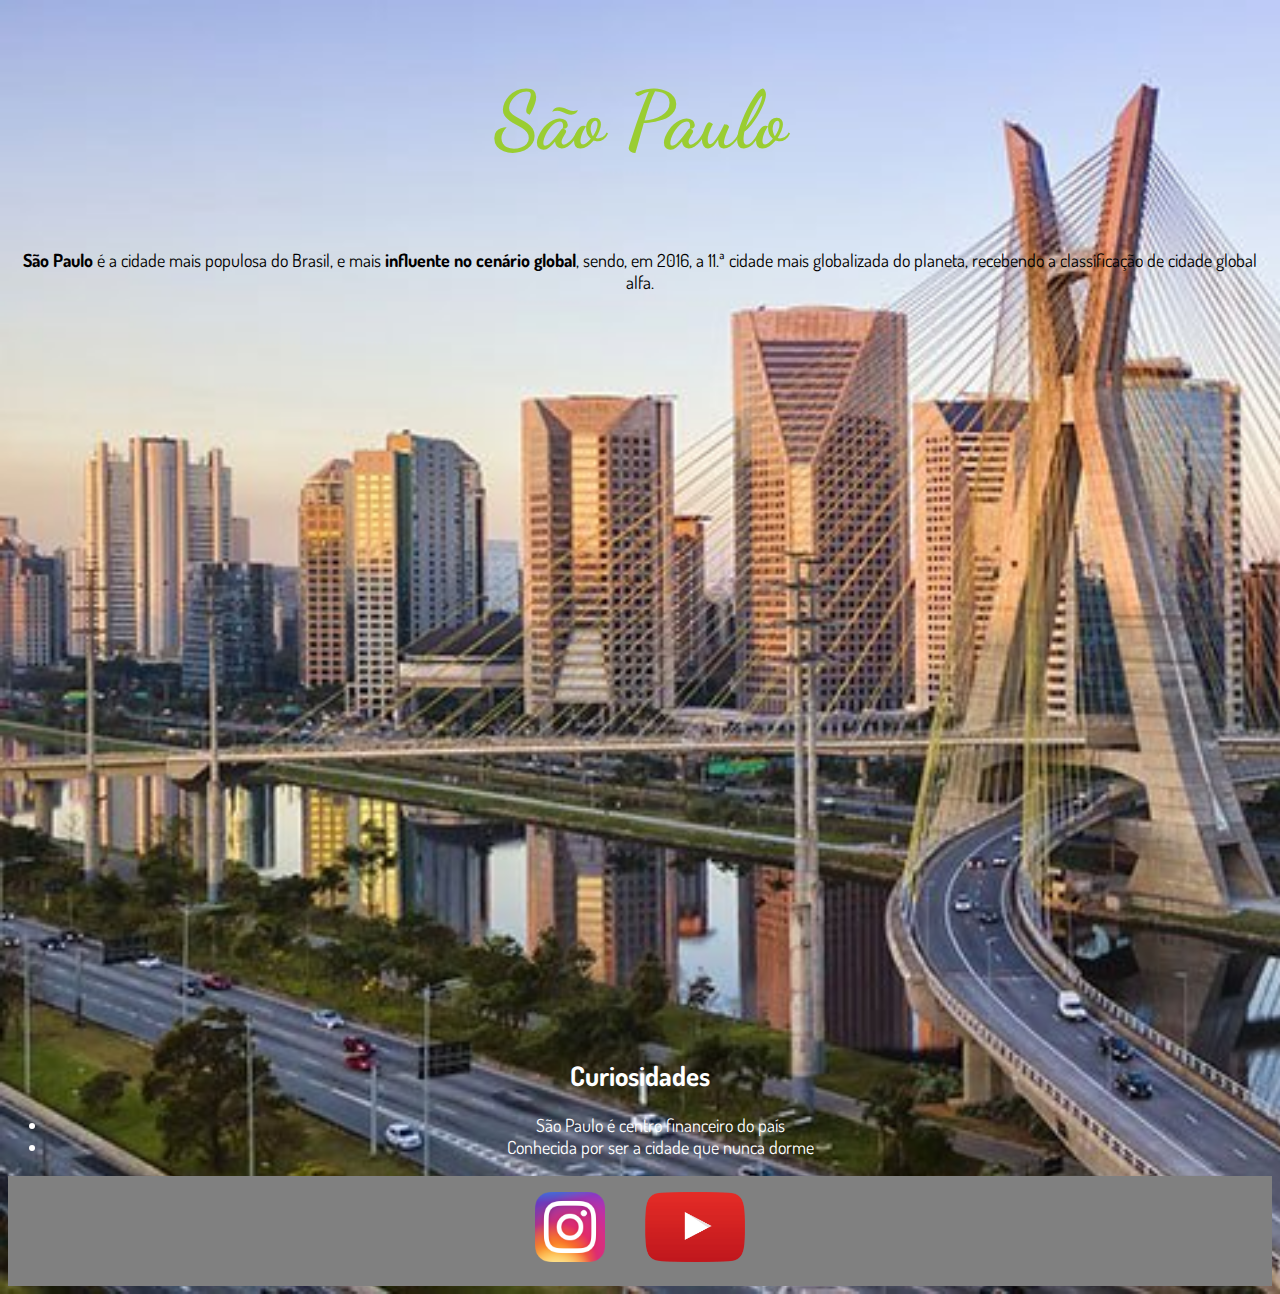
==== Checkpoint2/index.html @ 40dd95e5 "Add files via upload" ====
<!DOCTYPE html>
<html lang="en">
<head>
    <meta charset="UTF-8">
    <meta http-equiv="X-UA-Compatible" content="IE=edge">
    <meta name="viewport" content="width=device-width, initial-scale=1.0">
    <link rel="stylesheet" href="./css/style.css">
    <title>Document</title>
</head>
<body>
    <header>
        <h1>São Paulo</h1>
    </header>

    <section id="main">
    <p><strong>São Paulo</strong> é a cidade mais populosa do Brasil, 
        e mais <strong>influente no cenário global</strong>, sendo, em 2016, 
        a 11.ª cidade mais globalizada do planeta, recebendo a classificação 
        de cidade global alfa.</p>
    </section>
    
    <section id="video">
        <iframe width="1280" height="720" src="https://www.youtube.com/embed/hk_kUe7LCAA" title="YouTube video player" frameborder="0" allow="accelerometer; autoplay; clipboard-write; encrypted-media; gyroscope; picture-in-picture" allowfullscreen></iframe>
    </section>

    <section id="curiosidades"> 
        <h2>Curiosidades</h2>
        <ul>
            <li>São Paulo é centro financeiro do país</li>
            <li>Conhecida por ser a cidade que nunca dorme</li>
        </ul>
    </section>

    <footer>
        <a href="" id="insta"></a>
        <a href="" id="youtube"></a>
    </footer>

    

</body>
</html>
---- Checkpoint2/css/style.css ----
@import url('https://fonts.googleapis.com/css2?family=Dancing+Script:wght@700&display=swap');
@import url('https://fonts.googleapis.com/css2?family=Dosis&display=swap');

body{
    background-image: url(../img/sao_paulo.jpg);
    background-size: cover;
    font-family: 'Dosis', sans-serif;
    font-size: large;
}

header{
    padding:10px 0;
    text-align: center;
    font-family: 'Dancing Script', cursive;
    font-size: 40px;
    color:yellowgreen;
}


section{
    text-align: center;
}

footer{
    background-color:gray;
    height: 30px;
    padding: 40px 10px;
    text-align: center;
}

a{
    background-size: cover;
    background-position: center;
    margin: 20px;
}

#insta{
    background-image: url(../img/Instagram.png);
    padding: 24px 35px;
    

}

#youtube{
    background-image: url(../img/YouTube.png);
    padding: 24px 50px;
    
}

#curiosidades{
    color: white;
    position: relative;
}
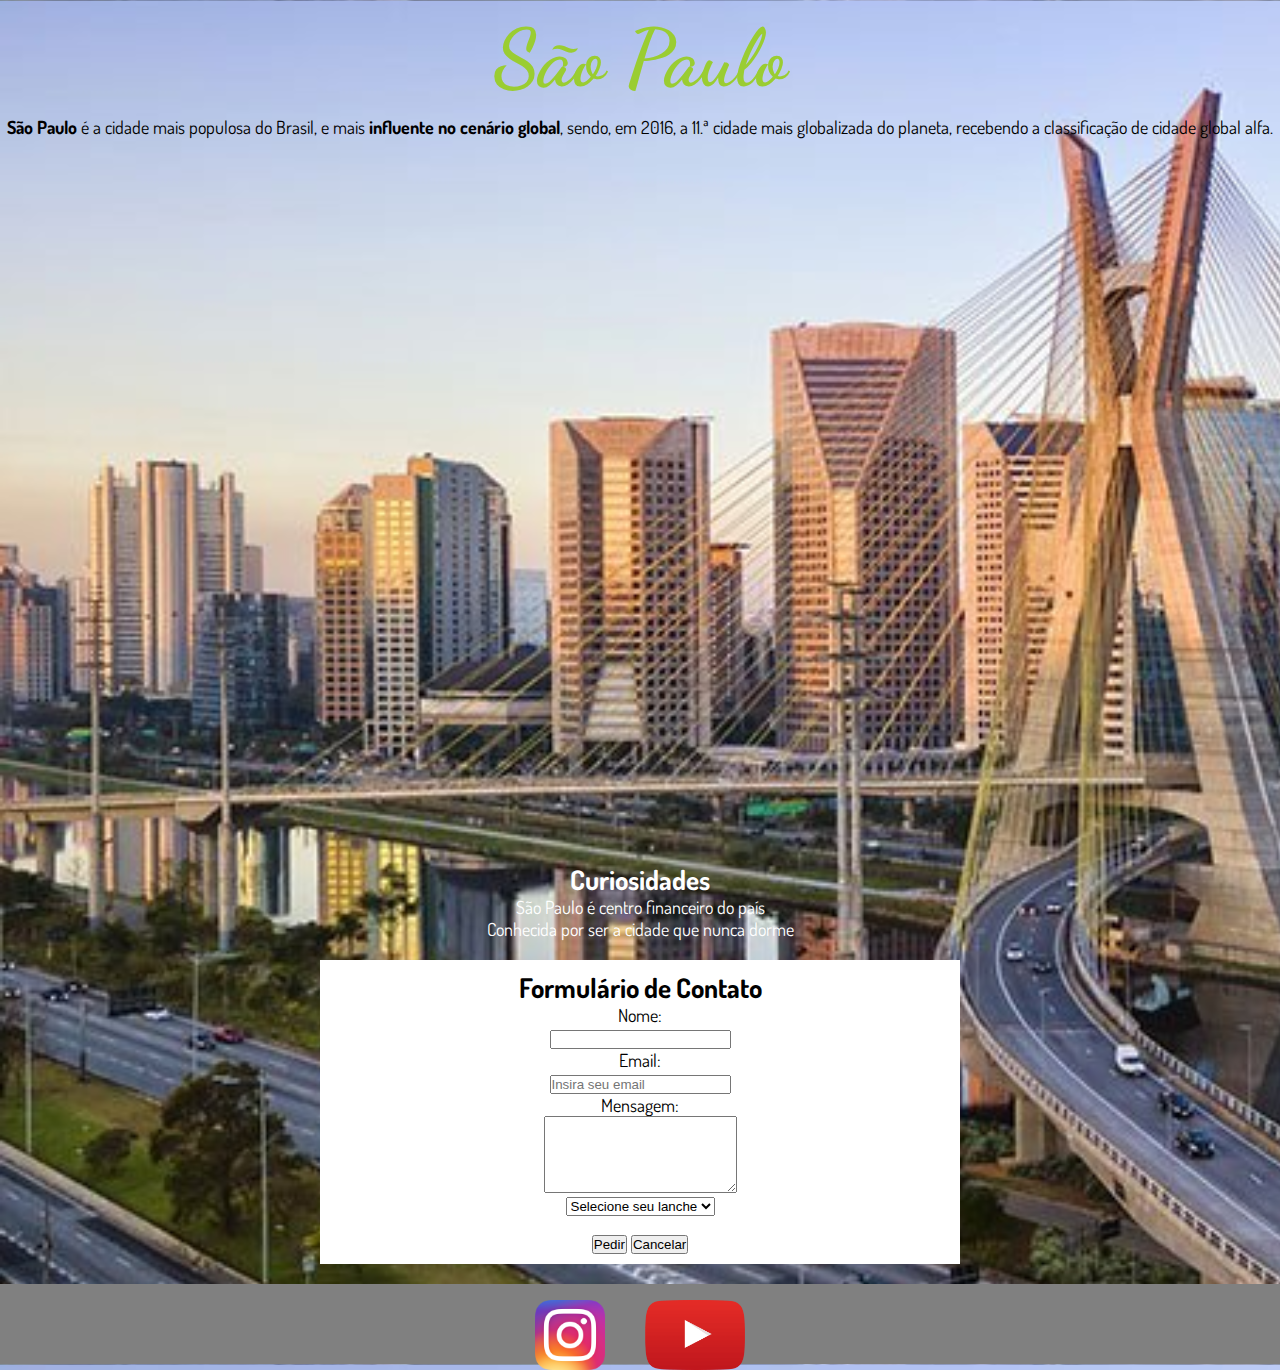
==== commit 8455885d: "Add files via upload" ====
--- a/Checkpoint2/index.html
+++ b/Checkpoint2/index.html
@@ -31,6 +31,34 @@
         </ul>
     </section>
 
+    <section id="formulario">
+        <h2>Formulário de Contato</h2>
+       <form action="#" method="POST">
+            <label for="nome">Nome: </label>
+            <input type="text" name="nome" id="nome">
+            <label for="email">Email: </label>
+            <input type="email" name="email" id="email" placeholder="Insira seu email" required>
+            
+    
+            <label for="msg">Mensagem: </label>
+            <textarea name="msg" id="msg" cols="22" rows="5"></textarea>
+    
+            <select name="lanches" id="lanches">
+            <option value="">Selecione seu lanche</option>
+            <option value="acaraje">Acarajé</option>
+            <option value="bomba">Bomba</option>
+            <option value="x-caboquinho">X-Caboquinho</option>
+            <option value="mc favela">MC Favela</option>
+            <option value="cupuacu">Suco de Cupuaçú</option>
+            <option value="guarana jesus">Guarana Jesus</option>
+            </select>
+    
+            <button type="submit">Pedir</button>
+            <button type="reset">Cancelar</button>
+        </form>
+      </section>
+
+
     <footer>
         <a href="" id="insta"></a>
         <a href="" id="youtube"></a>
--- a/Checkpoint2/css/style.css
+++ b/Checkpoint2/css/style.css
@@ -1,12 +1,20 @@
 @import url('https://fonts.googleapis.com/css2?family=Dancing+Script:wght@700&display=swap');
 @import url('https://fonts.googleapis.com/css2?family=Dosis&display=swap');
 
+*{
+    margin:0;
+    padding: 0;
+    box-sizing: border-box;
+}
+
 body{
+
     background-image: url(../img/sao_paulo.jpg);
     background-size: cover;
     font-family: 'Dosis', sans-serif;
     font-size: large;
 }
+
 
 header{
     padding:10px 0;
@@ -51,3 +59,20 @@
     color: white;
     position: relative;
 }
+
+
+label, select{
+    display: block;
+}
+
+
+select{
+    margin: 0px auto 15px; 
+}
+
+#formulario{
+    background-color: white;
+    width: 50%;
+    margin: 20px auto ;
+    padding: 10px;
+}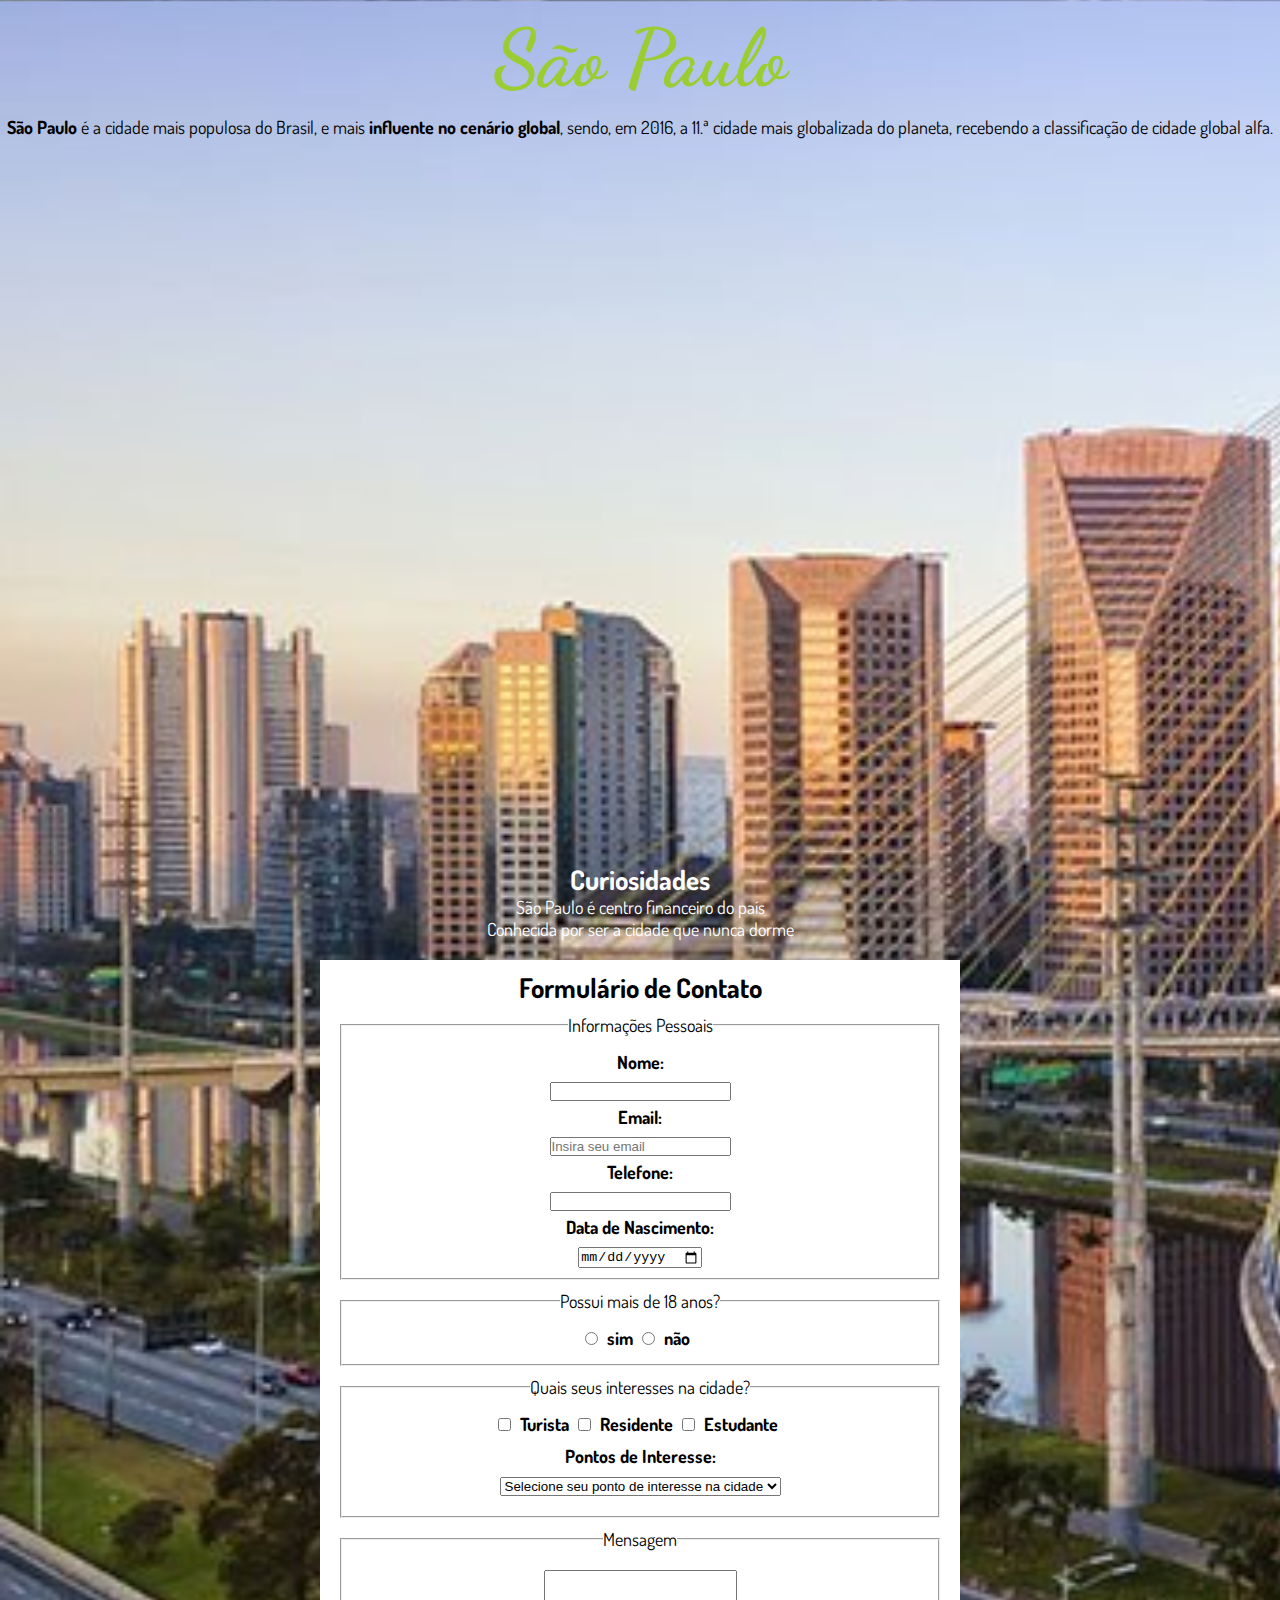
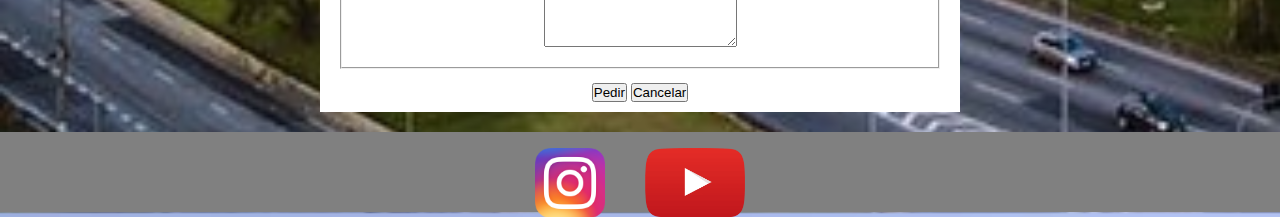
==== commit 63dee49c: "Add files via upload" ====
--- a/Checkpoint2/index.html
+++ b/Checkpoint2/index.html
@@ -12,7 +12,8 @@
         <h1>São Paulo</h1>
     </header>
 
-    <section id="main">
+    <main>
+    <section id="inicio">
     <p><strong>São Paulo</strong> é a cidade mais populosa do Brasil, 
         e mais <strong>influente no cenário global</strong>, sendo, em 2016, 
         a 11.ª cidade mais globalizada do planeta, recebendo a classificação 
@@ -34,31 +35,65 @@
     <section id="formulario">
         <h2>Formulário de Contato</h2>
        <form action="#" method="POST">
+        
+        <fieldset>
+            <legend>Informações Pessoais</legend>
             <label for="nome">Nome: </label>
             <input type="text" name="nome" id="nome">
             <label for="email">Email: </label>
             <input type="email" name="email" id="email" placeholder="Insira seu email" required>
             
+            <label for="telefone">Telefone: </label>
+            <input type="number" name="telefone" id="telefone">
+
+            <label for="nascimento">Data de Nascimento: </label>
+            <input type="date" name="nascimento" id="nascimento">
+        </fieldset>
     
-            <label for="msg">Mensagem: </label>
+
+        <fieldset>
+            <legend>Possui mais de 18 anos?</legend>
+            <div class="idade18">
+            <input type="radio" name="idade18" id="sim">
+            <label for="sim">sim</label>
+            <input type="radio" name="idade18" id="nao">
+            <label for="nao">não</label>
+            </div>
+        </fieldset>
+
+        <fieldset>
+            <legend>Quais seus interesses na cidade?</legend>
+            <div class="tipo">
+            <input type="checkbox" name="tipo" id="turista">
+            <label for="turista">Turista</label>
+            <input type="checkbox" name="tipo" value="residente">
+            <label for="residente">Residente</label>
+            <input type="checkbox" name="tipo" value="estudante">
+            <label for="estudante">Estudante</label>
+            </div>
+        
+            <label for="interesse">Pontos de Interesse: </label>
+            <select name="interesse" id="interesse">
+                <option value="">Selecione seu ponto de interesse na cidade</option>
+                <option value="restaurantes">Restaurantes</option>
+                <option value="bares">Bares</option>
+                <option value="parques">Parques</option>
+                <option value="eventos">Eventos</option>
+                <option value="escolas">Escolas</option>
+            </select>
+
+        </fieldset>
+        <fieldset>
+            <legend>Mensagem </legend>
             <textarea name="msg" id="msg" cols="22" rows="5"></textarea>
-    
-            <select name="lanches" id="lanches">
-            <option value="">Selecione seu lanche</option>
-            <option value="acaraje">Acarajé</option>
-            <option value="bomba">Bomba</option>
-            <option value="x-caboquinho">X-Caboquinho</option>
-            <option value="mc favela">MC Favela</option>
-            <option value="cupuacu">Suco de Cupuaçú</option>
-            <option value="guarana jesus">Guarana Jesus</option>
-            </select>
+        </fieldset>
     
             <button type="submit">Pedir</button>
             <button type="reset">Cancelar</button>
         </form>
       </section>
 
-
+    </main>
     <footer>
         <a href="" id="insta"></a>
         <a href="" id="youtube"></a>
--- a/Checkpoint2/css/style.css
+++ b/Checkpoint2/css/style.css
@@ -25,7 +25,7 @@
 }
 
 
-section{
+main{
     text-align: center;
 }
 
@@ -61,18 +61,35 @@
 }
 
 
-label, select{
+label, select,textarea{
     display: block;
+    margin: 10px auto; 
+}
+
+label{
+    margin: 5px;
+    font-weight: bold;
 }
 
 
-select{
-    margin: 0px auto 15px; 
-}
 
 #formulario{
     background-color: white;
     width: 50%;
     margin: 20px auto ;
     padding: 10px;
+}
+
+.idade18 label, .tipo label{
+    display: inline-block;
+}
+
+fieldset{
+    padding: 10px;
+    margin: 10px;
+}
+
+/* Animação para aumentar tamanho */
+input:hover, textarea:hover, select:hover{
+    width: 30%;
 }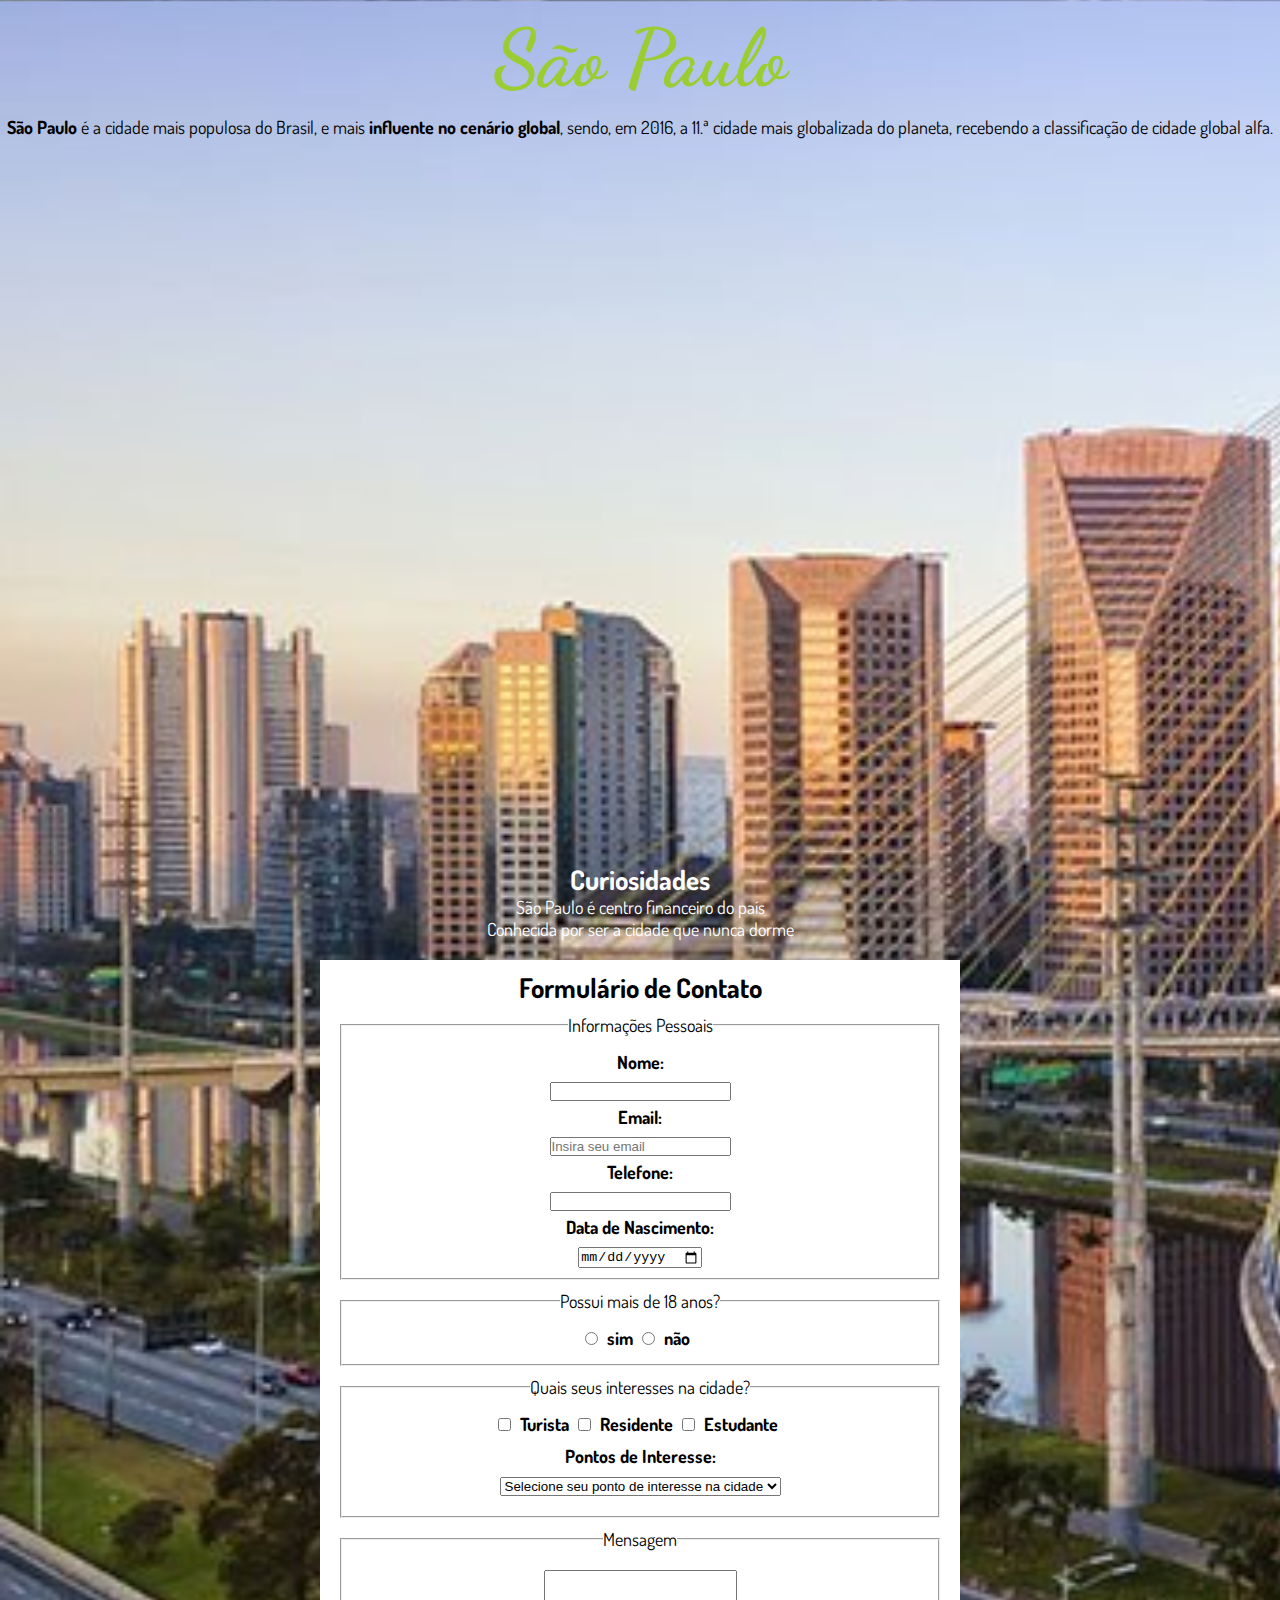
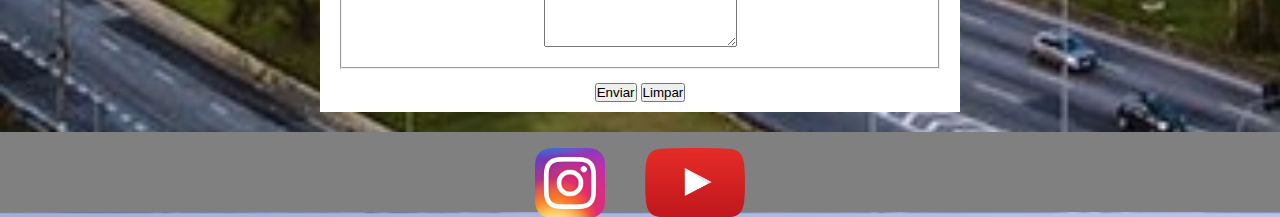
==== commit a2e19867: "Add files via upload" ====
--- a/Checkpoint2/index.html
+++ b/Checkpoint2/index.html
@@ -36,7 +36,7 @@
         <h2>Formulário de Contato</h2>
        <form action="#" method="POST">
         
-        <fieldset>
+        <fieldset class="anima">
             <legend>Informações Pessoais</legend>
             <label for="nome">Nome: </label>
             <input type="text" name="nome" id="nome">
@@ -88,8 +88,8 @@
             <textarea name="msg" id="msg" cols="22" rows="5"></textarea>
         </fieldset>
     
-            <button type="submit">Pedir</button>
-            <button type="reset">Cancelar</button>
+            <button type="submit">Enviar</button>
+            <button type="reset">Limpar</button>
         </form>
       </section>
 
--- a/Checkpoint2/css/style.css
+++ b/Checkpoint2/css/style.css
@@ -90,6 +90,6 @@
 }
 
 /* Animação para aumentar tamanho */
-input:hover, textarea:hover, select:hover{
-    width: 30%;
+.anima input:hover, textarea:hover, select:hover{
+    width: 40%;
 }